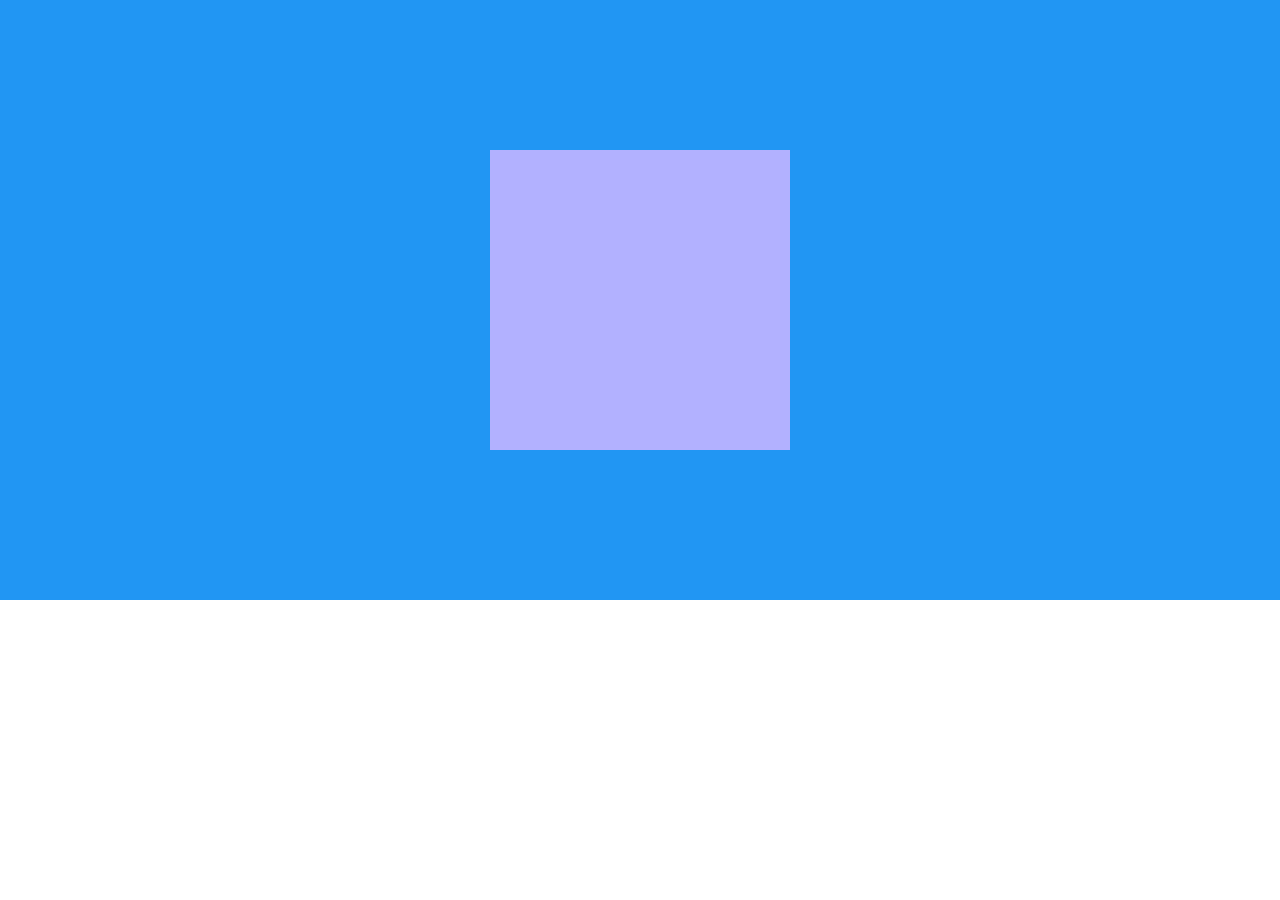
==== index.html @ 911e4578 "準備開始" ====
<!DOCTYPE html>
<html>
  <head>
    <meta charset="utf-8">
    <title>Git研修用のHTML</title>
    <link rel="stylesheet" href="css/01-reset.css" media="screen">
    <link rel="stylesheet" href="css/02-typography.css" media="screen">
    <link rel="stylesheet" href="css/03-common.css" media="screen">
    <link rel="stylesheet" href="css/index.css" media="screen">
  </head>
  <body>
    <div class="wrapper">
      <p class="centering-box"></p>
    </div>
    <script src="js/libs/jquery-1.10.2.min.js"></script>
  </body>
</html>
---- css/02-typography.css ----
@charset "utf-8";

/*-------------------------------------------------------------------------------
 BASE STYLE
 -------------------------------------------------------------------------------*/

/* font-family */
html, input, select, textarea, table, th, td, li ,a {
	font-family: 'ヒラギノ角ゴ Pro', 'Hiragino Kaku Gothic Pro', 'Yu Gothic', 'メイリオ', 'Meiryo', sans-serif;
}
/* font-style */
html {
	line-height: 1.7;
	font-size: 12px;
	-webkit-text-size-adjust: 100%;
}
/* base font color */
html, input, select, textarea {
	color: #464646;
}
/* normalize size */
input, select, textarea {
	font-size: 100%;
}
/* normalize size & weight */
h1, h2, h3, h4, h5, h6 {
	font-size: 100%;
	font-weight: normal;
}
/* normalize style & weight */
strong, em, small {
	font-style: normal;
	font-weight: normal;
}

/*-------------------------------------------------------------------------------
 ANCHORS STYLE
 -------------------------------------------------------------------------------*/

a:link		{ color: #20486a; }
a:visited	{ color: #20486a; }
a:hover		{ color: #2f6a9d; text-decoration: none; }
a:active	{ color: #2f6a9d; text-decoration: none; }
---- css/03-common.css ----
@charset "utf-8";
---- css/index.css ----
.wrapper {
  position: relative;
  width: 100%;
  height: 600px;
  background: #2196F3;
}
.centering-box {
  position: absolute;
  top: 0;
  right: 0;
  bottom: 0;
  left: 0;
  width: 300px;
  height: 300px;
  background: #B2B1FF;
  color: #000000;
  font-size: 16px;
  margin: auto;
  text-align: center;
}
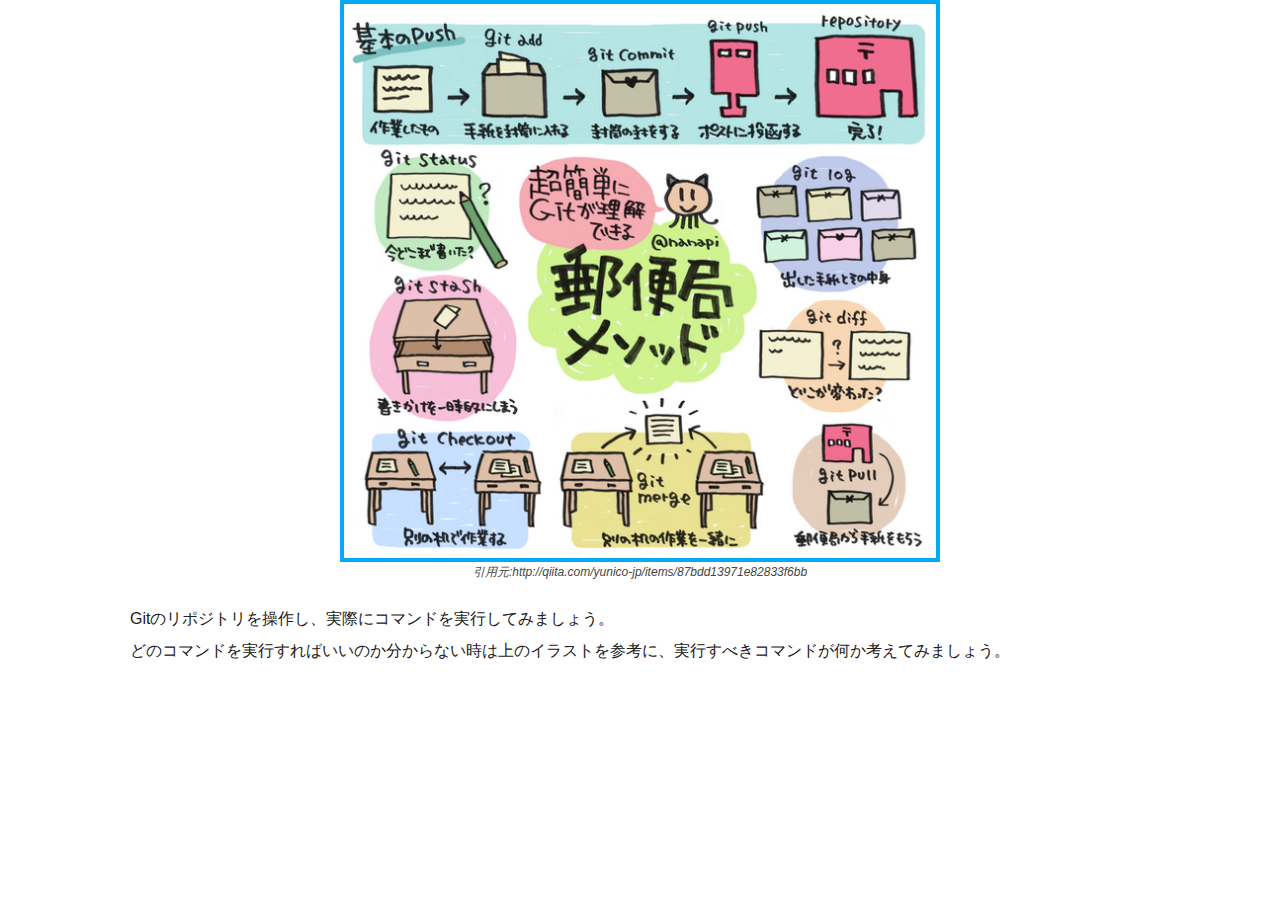
==== commit bef87e58: "readmeの更新。必要なファイルの追加。" ====
--- a/index.html
+++ b/index.html
@@ -9,8 +9,13 @@
     <link rel="stylesheet" href="css/index.css" media="screen">
   </head>
   <body>
-    <div class="wrapper">
-      <p class="centering-box"></p>
+    <div class="wrapper__blue">
+      <img src="img/git-image.png" alt="gitの説明" class="centering-image">
+      <cite>引用元:http://qiita.com/yunico-jp/items/87bdd13971e82833f6bb</cite>
+      <p class="text">
+        Gitのリポジトリを操作し、実際にコマンドを実行してみましょう。<br>
+        どのコマンドを実行すればいいのか分からない時は上のイラストを参考に、実行すべきコマンドが何か考えてみましょう。
+      </p>
     </div>
     <script src="js/libs/jquery-1.10.2.min.js"></script>
   </body>
--- a/css/index.css
+++ b/css/index.css
@@ -1,20 +1,23 @@
-.wrapper {
-  position: relative;
-  width: 100%;
+.wrapper__blue {
+  width: 1020px;
   height: 600px;
-  background: #2196F3;
-}
-.centering-box {
-  position: absolute;
-  top: 0;
-  right: 0;
-  bottom: 0;
-  left: 0;
-  width: 300px;
-  height: 300px;
-  background: #B2B1FF;
-  color: #000000;
-  font-size: 16px;
-  margin: auto;
+  background: #FFFFFF;
+  margin: 0 auto;
   text-align: center;
 }
+.centering-image {
+  width: 600px;
+  height: auto;
+  border: 4px solid #03A9F4;
+  box-sizing: border-box;
+}
+.text {
+  color: #212121;
+  font-size: 16px;
+  margin: 20px 0 0 0;
+  line-height: 2;
+  text-align: left;
+}
+cite {
+  display: block;
+}
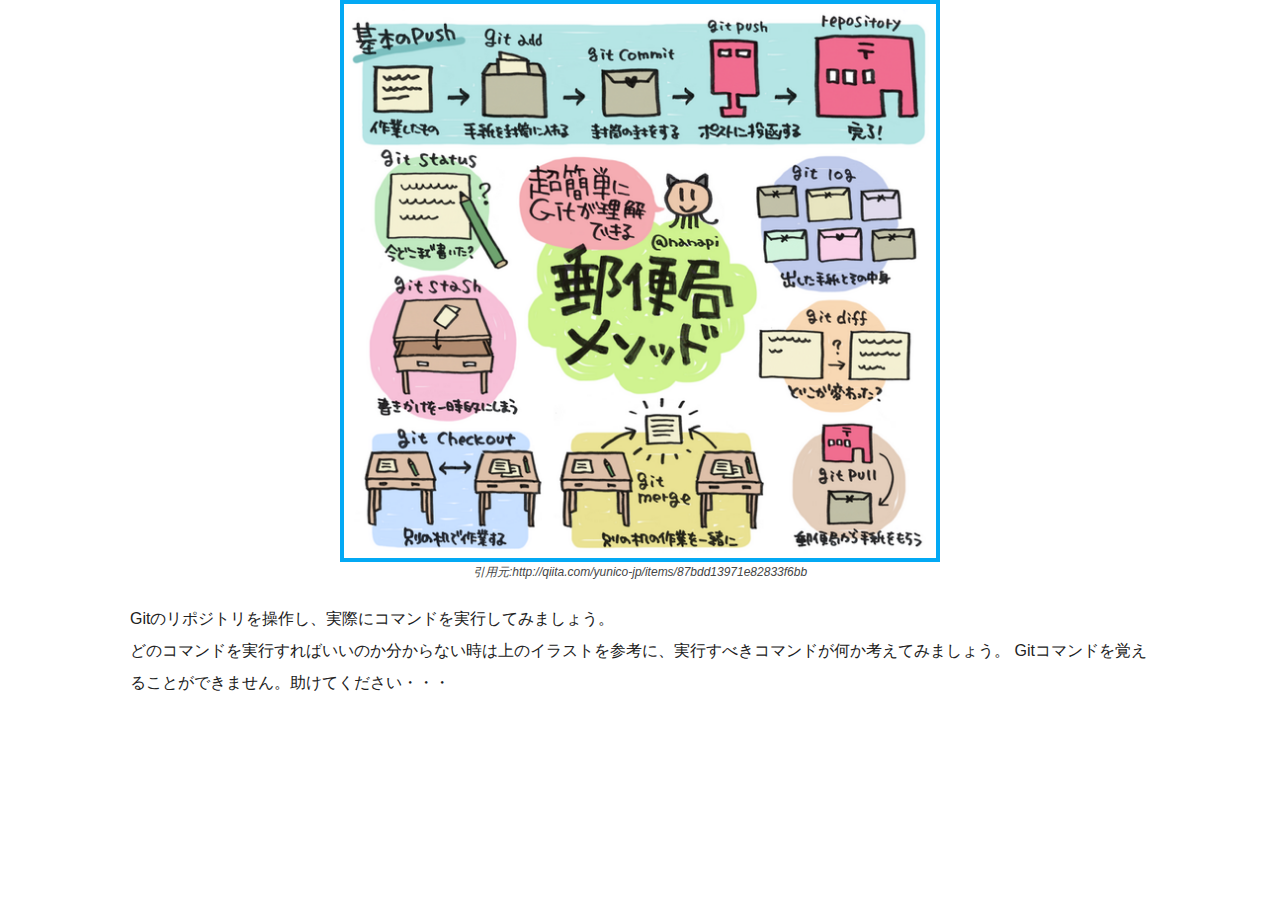
==== commit 188b0ca1: "index テキスト追加" ====
--- a/index.html
+++ b/index.html
@@ -15,6 +15,7 @@
       <p class="text">
         Gitのリポジトリを操作し、実際にコマンドを実行してみましょう。<br>
         どのコマンドを実行すればいいのか分からない時は上のイラストを参考に、実行すべきコマンドが何か考えてみましょう。
+        Gitコマンドを覚えることができません。助けてください・・・
       </p>
     </div>
     <script src="js/libs/jquery-1.10.2.min.js"></script>
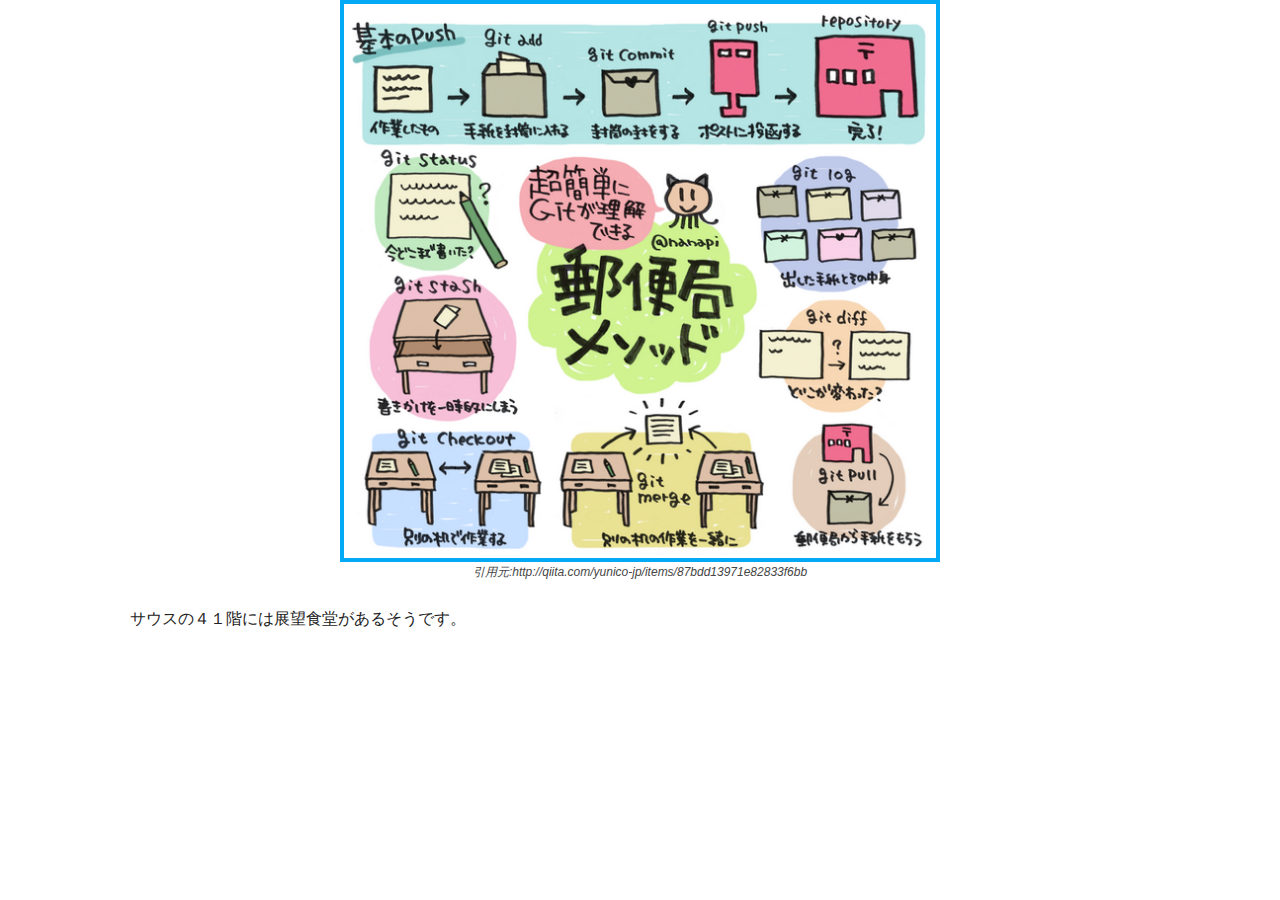
==== commit 88f6a5d3: "編集しました！" ====
--- a/index.html
+++ b/index.html
@@ -13,9 +13,7 @@
       <img src="img/git-image.png" alt="gitの説明" class="centering-image">
       <cite>引用元:http://qiita.com/yunico-jp/items/87bdd13971e82833f6bb</cite>
       <p class="text">
-        Gitのリポジトリを操作し、実際にコマンドを実行してみましょう。<br>
-        どのコマンドを実行すればいいのか分からない時は上のイラストを参考に、実行すべきコマンドが何か考えてみましょう。
-        Gitコマンドを覚えることができません。助けてください・・・
+        サウスの４１階には展望食堂があるそうです。
       </p>
     </div>
     <script src="js/libs/jquery-1.10.2.min.js"></script>
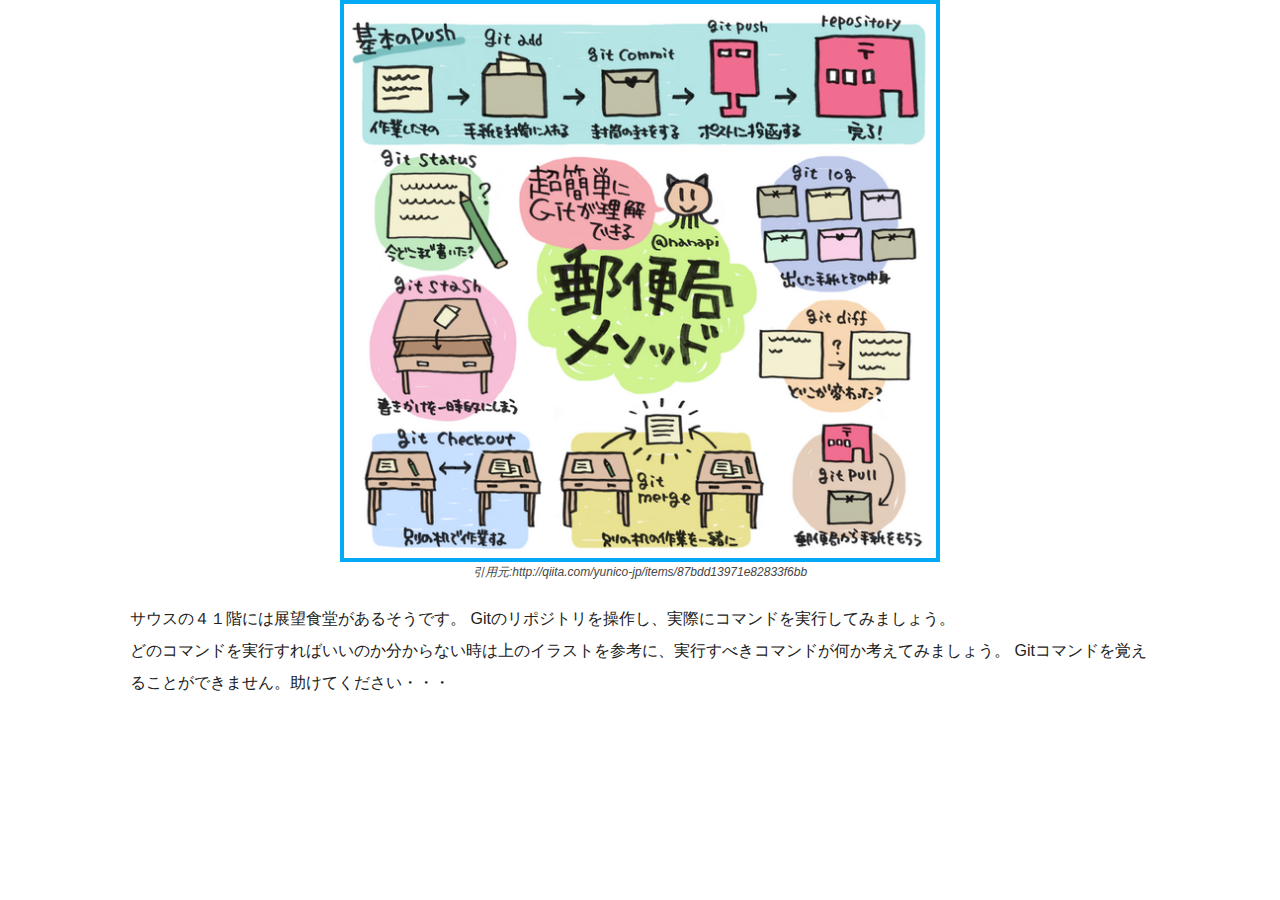
==== commit 051cffaa: "コンフリクト解消しました。Merge branch 'master' of https://github.com/sho-yamada/git-training" ====
--- a/index.html
+++ b/index.html
@@ -14,6 +14,9 @@
       <cite>引用元:http://qiita.com/yunico-jp/items/87bdd13971e82833f6bb</cite>
       <p class="text">
         サウスの４１階には展望食堂があるそうです。
+        Gitのリポジトリを操作し、実際にコマンドを実行してみましょう。<br>
+        どのコマンドを実行すればいいのか分からない時は上のイラストを参考に、実行すべきコマンドが何か考えてみましょう。
+        Gitコマンドを覚えることができません。助けてください・・・
       </p>
     </div>
     <script src="js/libs/jquery-1.10.2.min.js"></script>
